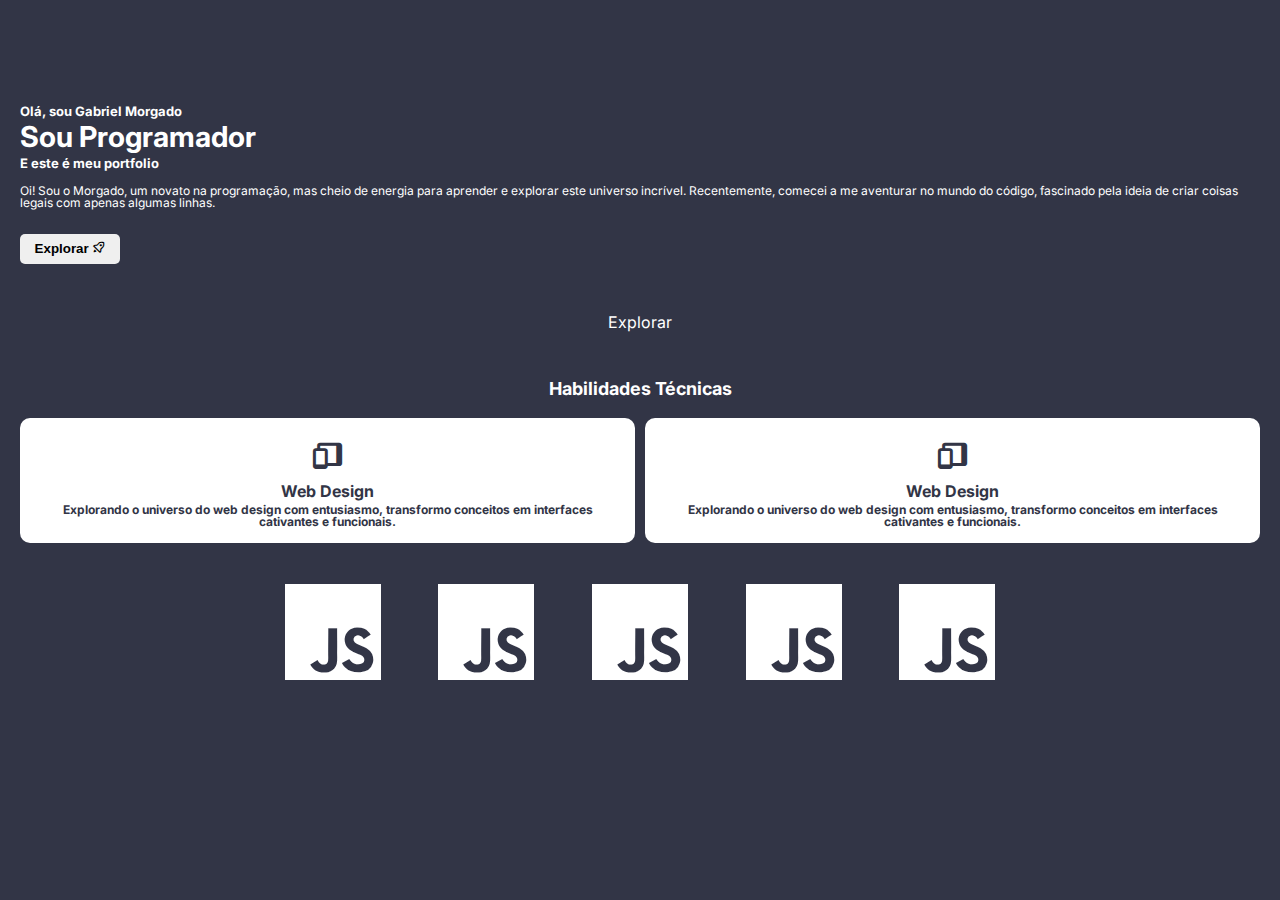
==== index.html @ 48311e65 "at" ====
<!DOCTYPE html>
<html lang="pt-br">
<head>
    <meta charset="UTF-8">
    <meta name="viewport" content="width=device-width, initial-scale=1.0">
    <title>Home - Portfólio do Morgado</title>
    <link rel="stylesheet" href="css/reset.css">
    <link rel="stylesheet" href="css/home.css">
    <link href='https://unpkg.com/boxicons@2.1.4/css/boxicons.min.css' rel='stylesheet'>
</head>
<body>
    <header>
        
    </header>
    <main>
        <section id="hero">
            <h3>Olá, sou <strong>Gabriel Morgado</strong></h3>
            <h1>Sou Programador</h1>
            <h3>E este é meu portfolio</h3>
            <p>
                Oi! Sou o Morgado, um novato na programação, mas cheio
                 de energia para aprender e explorar este universo 
                 incrível. Recentemente, comecei a me aventurar no 
                 mundo do código, fascinado pela ideia de criar 
                 coisas legais com apenas algumas linhas.
            </p>
            <a href="">
                <button>
                    Explorar
                    <i class='bx bx-rocket'></i>
                </button>
            </a>
        </section>
        <h3>Explorar</h3>
        <section id="habilidades">
            <h2>Habilidades Técnicas</h2>
            <div id="habprincipais">
                <article>
                    <i class='bx bxs-devices'></i>
                    <h3>Web Design</h3>
                    <p>Explorando o universo do web design com entusiasmo, transformo
                         conceitos em interfaces cativantes e funcionais.</p>
                </article>
                <article>
                    <i class='bx bxs-devices'></i>
                    <h3>Web Design</h3>
                    <p>Explorando o universo do web design com entusiasmo, transformo
                         conceitos em interfaces cativantes e funcionais.</p>
                </article>
            </div>
            
            <div id="habilidadesContainer">
                <div id="habilidadessec">
                    <div class="iconhb">
                        <i class='bx bxl-javascript'></i>
                    </div>
                    <div class="iconhb">
                        <i class='bx bxl-javascript'></i>
                    </div>
                    <div class="iconhb">
                        <i class='bx bxl-javascript'></i>
                    </div>
                    <div class="iconhb">
                        <i class='bx bxl-javascript'></i>
                    </div>
                    <div class="iconhb">
                        <i class='bx bxl-javascript'></i>
                    </div>
                </div>
            </div>
            
        </section>
    </main>
    <footer>
        
    </footer>
</body>
</html>
---- css/home.css ----
@import url('https://fonts.googleapis.com/css2?family=Inter:wght@200;400;500;600&display=swap');

html {
    font-family: 'Inter', sans-serif;
    background-color: #323546;
    color: #fff;
    padding-left: 20px;
    padding-right: 20px;
}

header {
    height: 80px;
}

main {
    display: flex;
    flex-direction: column;
    align-items: center;
}

section {
    margin-top: 50px;
    margin-bottom: 50px;
}
/* 
config do hero */

#hero {
    margin-top: 20px;
    font-weight: bold;
}

#hero h1 {
    font-size: 1.8em;
}

#hero h3 {
    font-size: small;
    margin-top: 5px;
    margin-bottom: 5px;
}

#hero p {
    font-weight: 400;
    font-size: 12PX;
    margin-top: 15px;
}

#hero button {
    border: none;
    height: 30px;
    width: 100px;
    border-radius: 5px;
    margin-top: 25px;
    font-weight: bold;
}

/* Config ablidades tecnicas */

#habilidades {
display: flex;
flex-direction: column;
align-items: center;
text-align: center;
}

#habilidades h2 {
    font-size: 18px;
    font-weight: bold;
    margin-bottom: 20px;
}

#habilidades article {
    background-color: #fff;
    color: #323546;
    border-radius: 10px;
    display: flex;
    flex-direction: column;
    align-items: center;
    padding: 10px;
    text-align: center;
    font-weight: bold;
    
}

#habprincipais {
    gap: 10px;
}

#habilidades article i {
    font-size: 35px;
    margin: 10px;
}

#habilidades article h3 {
    font-size: 16px;
}

#habilidades article p {
    font-size: 12px;
    margin: 5px;
}

#habprincipais {
    display: flex;
    flex-direction: row;
}

#habilidadessec {
    display: flex;
    gap: 2vw; /* Espaçamento relativo */
    align-items: center;
    justify-content: center;
    text-align: center;
    width: 100%; /* Largura relativa */
    margin: 0 auto; /* Centraliza o conteúdo horizontalmente */
  }
  
  #iconhb {
    background-color: #fff;
    padding: 3vw; /* Preenchimento relativo */
    border-radius: 5px;
    color: #323546;
    font-size: 5vw; /* Tamanho de fonte relativo */
  }
  
  /* Se deseja aumentar tudo além do ícone, aplique essas regras a um contêiner que englobe todos os elementos */
  #habilidadesContainer {
    width: 90%; /* Largura relativa */
    margin: 0 auto; /* Centraliza o conteúdo */
    font-size: 10vw; /* Tamanho de fonte relativo */
    padding: 2vw; /* Preenchimento relativo */
    
  }
  
  /* Aplicando ao ícone dentro do contêiner */
  #habilidadesContainer #iconhb {
    font-size: 10vw; /* Tamanho de fonte relativo */
    padding: 5vw; /* Preenchimento relativo */
  }
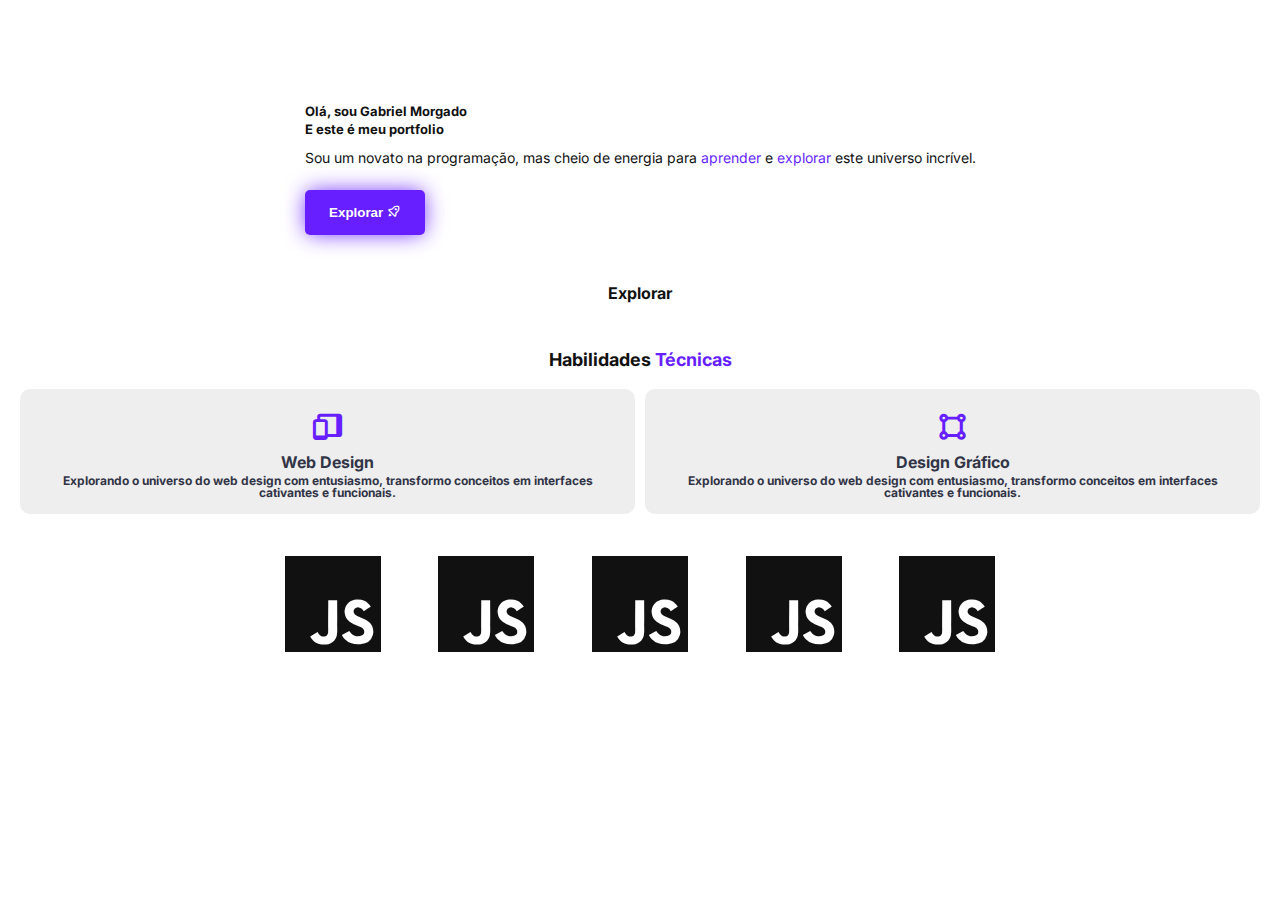
==== commit 57e2cce8: "at" ====
--- a/index.html
+++ b/index.html
@@ -6,7 +6,9 @@
     <title>Home - Portfólio do Morgado</title>
     <link rel="stylesheet" href="css/reset.css">
     <link rel="stylesheet" href="css/home.css">
+    <link rel="stylesheet" href="js/script.js">
     <link href='https://unpkg.com/boxicons@2.1.4/css/boxicons.min.css' rel='stylesheet'>
+    
 </head>
 <body>
     <header>
@@ -15,25 +17,24 @@
     <main>
         <section id="hero">
             <h3>Olá, sou <strong>Gabriel Morgado</strong></h3>
-            <h1>Sou Programador</h1>
+            
             <h3>E este é meu portfolio</h3>
             <p>
-                Oi! Sou o Morgado, um novato na programação, mas cheio
-                 de energia para aprender e explorar este universo 
-                 incrível. Recentemente, comecei a me aventurar no 
-                 mundo do código, fascinado pela ideia de criar 
-                 coisas legais com apenas algumas linhas.
+                   Sou um novato na programação, mas cheio
+                 de energia para <span style="color: #671FFF;">aprender</span>
+                  e <span style="color: #671FFF;">explorar</span> este universo 
+                 incrível.
             </p>
-            <a href="">
+            <a href="#explorar">
                 <button>
                     Explorar
                     <i class='bx bx-rocket'></i>
                 </button>
             </a>
         </section>
-        <h3>Explorar</h3>
-        <section id="habilidades">
-            <h2>Habilidades Técnicas</h2>
+        <h3 id="title">Explorar</h3>
+        <section id="habilidades" class="explorar">
+            <h2>Habilidades <span style="color: #671FFF;">Técnicas</span></h2>
             <div id="habprincipais">
                 <article>
                     <i class='bx bxs-devices'></i>
@@ -42,8 +43,8 @@
                          conceitos em interfaces cativantes e funcionais.</p>
                 </article>
                 <article>
-                    <i class='bx bxs-devices'></i>
-                    <h3>Web Design</h3>
+                    <i class='bx bx-shape-square'></i>
+                    <h3>Design Gráfico</h3>
                     <p>Explorando o universo do web design com entusiasmo, transformo
                          conceitos em interfaces cativantes e funcionais.</p>
                 </article>
@@ -70,6 +71,7 @@
             </div>
             
         </section>
+
     </main>
     <footer>
         
--- a/css/home.css
+++ b/css/home.css
@@ -2,8 +2,8 @@
 
 html {
     font-family: 'Inter', sans-serif;
-    background-color: #323546;
-    color: #fff;
+    /* background-color: #323546; */
+    color: #111111;
     padding-left: 20px;
     padding-right: 20px;
 }
@@ -32,6 +32,8 @@
 
 #hero h1 {
     font-size: 1.8em;
+    color: #671FFF;
+
 }
 
 #hero h3 {
@@ -42,16 +44,31 @@
 
 #hero p {
     font-weight: 400;
-    font-size: 12PX;
-    margin-top: 15px;
+    font-size: 14PX;
+    margin-top: 15px;   
 }
 
 #hero button {
     border: none;
-    height: 30px;
-    width: 100px;
+    height: 45px;
+    width: 120px;
     border-radius: 5px;
     margin-top: 25px;
+    font-weight: bold;
+    color: #fff;
+    background-color: #671FFF;
+    -webkit-box-shadow: 0px 0px 22px -2px #671FFF; 
+box-shadow: 0px 0px 22px -2px #671FFF;
+    transition: 0.3s ease 0s;
+    
+    
+}
+
+#hero button:hover {
+    transform: scale(105%);
+}
+
+#title {
     font-weight: bold;
 }
 
@@ -64,6 +81,8 @@
 text-align: center;
 }
 
+
+
 #habilidades h2 {
     font-size: 18px;
     font-weight: bold;
@@ -71,7 +90,7 @@
 }
 
 #habilidades article {
-    background-color: #fff;
+    background-color: #eeeeee;
     color: #323546;
     border-radius: 10px;
     display: flex;
@@ -80,7 +99,15 @@
     padding: 10px;
     text-align: center;
     font-weight: bold;
+    transition: all 0.5s ease;
     
+    
+}
+
+#habilidades article:hover {
+    background-color: #671FFF;
+    color: #eeeeee;
+    transform: scale(105%);
 }
 
 #habprincipais {
@@ -90,6 +117,11 @@
 #habilidades article i {
     font-size: 35px;
     margin: 10px;
+    color: #671FFF;
+}
+
+#habilidades article:hover i {
+    color: #eeeeee;
 }
 
 #habilidades article h3 {
@@ -138,4 +170,6 @@
     font-size: 10vw; /* Tamanho de fonte relativo */
     padding: 5vw; /* Preenchimento relativo */
   }
-  +
+
+  /* Animação titulo */
